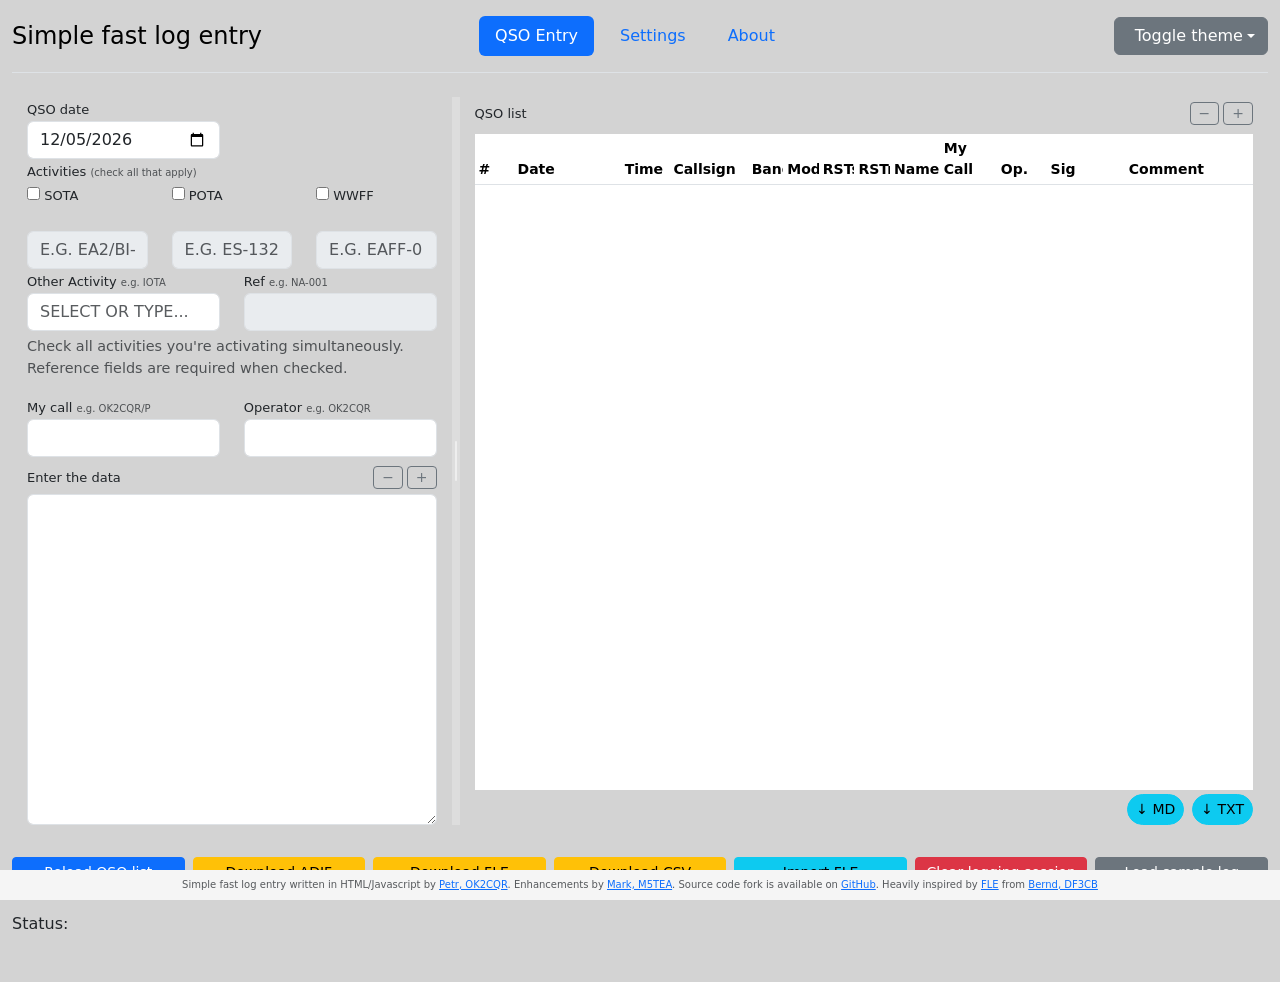
==== index.html @ 80d06231 "Merge branch 'urbancamo:main' into main" ====
<!doctype html>
<html lang="en">

<head>
	<title>Simple FLE</title>
	<meta charset="utf-8">
	<meta name="viewport" content="width=device-width, initial-scale=1, shrink-to-fit=no">
	<link href="/sfle/css/bootstrap.min.css" rel="stylesheet">
	<link rel="stylesheet" href="/sfle/css/style.css?v=202608021833" class="rel">

	<link rel="apple-touch-icon" sizes="180x180" href="/sfle/apple-touch-icon.png">
	<link rel="icon" type="image/png" sizes="32x32" href="/favicon.ico">
	<link rel="icon" type="image/png" sizes="16x16" href="/favicon.ico">
	<link rel="manifest" href="/site.webmanifest">
	<link rel="mask-icon" href="/safari-pinned-tab.svg" color="#5bbad5">
	<meta name="apple-mobile-web-app-title" content="SFLE">
	<meta name="application-name" content="SFLE">
	<meta name="msapplication-TileColor" content="#ffc40d">
	<meta name="theme-color" content="#ffffff">

	<meta name="description"
		content="Simple fast log entry - a tool to enter QSO from your SOTA/GMA/WWFF activations and create the ADIF file - everything just in your browser.">
	<meta name="robots" content="index, follow">
	<meta property="og:title"
		content="Simple fast log entry - a tool to enter QSO from your SOTA/GMA/WWFF activations and create the ADIF file - everything just in your browser.">
	<meta property="og:url" content="https://sfle.ok2cqr.com">
	<meta property="og:description"
		content="Simple fast log entry - a tool to enter QSO from your SOTA/GMA/WWFF activations and create the ADIF file - everything just in your browser.">
	<meta property="og:site_name" content="Simple fast log entry">
	<meta property="og:type" content="article">
	<meta name="twitter:title" content="Simple fast log entry">
	<meta name="twitter:url" content="https://sfle.ok2cqr.com">
	<meta name="twitter:card" content="summary">
	<meta name="twitter:description"
		content="Simple fast log entry - a tool to enter QSO from your SOTA/GMA/WWFF activations and create the ADIF file - everything just in your browser.">
</head>

<body>
	<div class="container-fluid">
		<header
			class="d-flex flex-wrap align-items-center justify-content-center justify-content-md-between py-3 mb-4 border-bottom">
			<div class="col-md-3 mb-2 mb-md-0">
				<a href="/" class="d-inline-flex link-body-emphasis text-decoration-none">
					<span class="fs-4">Simple fast log entry</span>
				</a>
			</div>

			<ul class="nav nav-pills col-12 col-md-auto mb-2 justify-content-center mb-md-0" role="tablist">
				<li class="nav-item" role="presentation">
					<button class="nav-link active" id="pills-home-tab" data-bs-toggle="pill" data-bs-target="#qso"
						type="button" role="tab" aria-controls="pills-home" aria-selected="true">QSO Entry</button>
				</li>
				<li class="nav-item" role="presentation">
					<button class="nav-link" id="pills-profile-tab" data-bs-toggle="pill" data-bs-target="#settings"
						type="button" role="tab" aria-controls="pills-profile" aria-selected="false">Settings</button>
				</li>
				<li class="nav-item" role="presentation">
					<button class="nav-link" id="pills-about-tab" data-bs-toggle="pill" data-bs-target="#about"
						type="button" role="tab" aria-controls="pills-about" aria-selected="false">About</button>
				</li>
			</ul>

			<div class="col-md-3 justify-content-end d-flex">
				<div class="dropdown">
					<button class="btn btn-secondary dropdown-toggle d-flex align-items-center" id="bd-theme"
						type="button" aria-expanded="false" data-bs-toggle="dropdown" aria-label="Toggle theme (auto)">
						<span class="ms-2" id="bd-theme-text">Toggle theme</span>
					</button>
					<ul class="dropdown-menu dropdown-menu-end" aria-labelledby="bd-theme-text">
						<li>
							<button type="button" class="dropdown-item d-flex align-items-center"
								data-bs-theme-value="light" aria-pressed="false">
								Light
							</button>
						</li>
						<li>
							<button type="button" class="dropdown-item d-flex align-items-center"
								data-bs-theme-value="dark" aria-pressed="false">
								Dark
							</button>
						</li>
						<li>
							<button type="button" class="dropdown-item d-flex align-items-center active"
								data-bs-theme-value="auto" aria-pressed="true">
								Auto
							</button>
						</li>
					</ul>
				</div>
			</div>
		</header>

		<div class="tab-content" id="myTabContent">
			<div class="tab-pane fade show active" id="qso" role="tabpanel" aria-labelledby="qso-tab">
				<div class="resizable-container mt-4">
					<div class="resizable-panel" id="form-panel">
						<div class="row">
							<div class="col-xs-12 col-lg-12 col-xl-6">
								<div class="form-group">
									<label for="qsodate">QSO date</label>
									<input type="date" class="form-control" id="qsodate">
								</div>
							</div>
						</div>
                        <div class="row">
                            <div class="col-xs-12">
                                <label>Activities <span class="text-muted input-example">(check all that apply)</span></label>
                            </div>
                        </div>
                        <div class="row">
                            <div class="col-xs-12 col-lg-4">
                                <div class="form-group">
                                    <div class="checkbox">
                                        <label>
                                            <input type="checkbox" id="my-sota-enabled"> SOTA
                                        </label>
                                    </div>
									<label for="my-sota-ref"></label>
									<input type="text" class="form-control text-uppercase" id="my-sota-ref" placeholder="e.g. EA2/BI-055" disabled>
                                </div>
                            </div>
                            <div class="col-xs-12 col-lg-4">
                                <div class="form-group">
                                    <div class="checkbox">
                                        <label>
                                            <input type="checkbox" id="my-pota-enabled"> POTA
                                        </label>
                                        <label class="ml-3" id="pota-compat-label" style="display:none;">
                                            <input type="checkbox" id="my-pota-compat"> <span data-toggle="tooltip" data-placement="top" title="Generate a pota.app compatible file">Compatible</span>
                                        </label>
                                    </div>
									<label for="my-pota-ref"></label>
									<input type="text" class="form-control text-uppercase" id="my-pota-ref" placeholder="e.g. ES-1328 or ES-1328, ES-1329" disabled>
                                </div>
                            </div>
                            <div class="col-xs-12 col-lg-4">
                                <div class="form-group">
                                    <div class="checkbox">
                                        <label>
                                            <input type="checkbox" id="my-wwff-enabled"> WWFF
                                        </label>
                                    </div>
									<label for="my-wwff-ref"></label>
									<input type="text" class="form-control text-uppercase" id="my-wwff-ref" placeholder="e.g. EAFF-0181" disabled>
                                </div>
                            </div>
                        </div>
                        <div class="row">
                            <div class="col-xs-12 col-lg-6">
                                <div class="form-group">
                                    <label for="my-sig">Other Activity <span class="text-muted input-example">e.g. IOTA</span></label>
                                    <input type="text" class="form-control text-uppercase" id="my-sig" list="sig-list" placeholder="Select or type...">
                                    <datalist id="sig-list">
                                        <option value="IOTA">
                                        <option value="WOTA">
                                        <option value="GMA">
                                        <option value="HEMA">
                                        <option value="LOTA">
                                        <option value="ROTA">
                                        <option value="BOTA">
                                    </datalist>
                                </div>
                            </div>
                            <div class="col-xs-12 col-lg-6">
                                <div class="form-group">
                                    <label for="my-sig-ref">Ref <span class="text-muted input-example">e.g. NA-001</span></label>
                                    <input type="text" class="form-control text-uppercase" id="my-sig-ref" disabled>
                                </div>
                            </div>
                        </div>
                        <div class="row">
                            <div class="col-xs-12">
                                <p class="text-muted" style="font-size: 0.9em; margin-top: 5px;">
                                    <i class="fa fa-info-circle"></i> Check all activities you're activating simultaneously. Reference fields are required when checked.
                                </p>
                            </div>
                        </div>
						<div class="row">
							<div class="col-xs-12 col-lg-6">
								<div class="form-group">
									<label for="my-call">My call <span class="text-muted input-example">e.g.
											OK2CQR/P</span></label>
									<input type="text" class="form-control text-uppercase" id="my-call">
								</div>
							</div>
							<div class="col-xs-12 col-lg-6">
								<div class="form-group">
									<label for="operator">Operator <span class="text-muted input-example">e.g.
											OK2CQR</span></label>
									<input type="text" class="form-control text-uppercase" id="operator">
								</div>
							</div>
						</div>
						<div class="row">
							<div class="col">
								<div class="d-flex justify-content-between align-items-center mt-1 mb-0">
									<label for="qso-data">Enter the data</label>
									<div class="font-size-controls">
										<button type="button" class="btn btn-sm btn-outline-secondary js-decrease-font" title="Decrease font size">−</button>
										<button type="button" class="btn btn-sm btn-outline-secondary js-increase-font" title="Increase font size">+</button>
									</div>
								</div>
								<textarea id="qso-data" name="qso" class="form-control qso-area" cols="auto" rows="11"></textarea>
								<span class="js-power text-muted"></span><span class="js-my-grid text-muted"></span>
							</div>
						</div>
					</div>
					<div class="resizable-splitter" id="vertical-splitter"></div>
					<div class="resizable-panel" id="table-panel">
						<div class="d-flex justify-content-between align-items-center mb-1">
							<label for="qso-list" class="mb-0">QSO list</label>
							<div class="font-size-controls">
								<button type="button" class="btn btn-sm btn-outline-secondary js-table-decrease-font" title="Decrease font size">−</button>
								<button type="button" class="btn btn-sm btn-outline-secondary js-table-increase-font" title="Increase font size">+</button>
							</div>
						</div>
						<div id="qso-list" class="qsoList">
							<table class="table table-condensed table-striped table-sm" id="qsoTable">
								<thead>
									<tr>
										<th>#</th>
										<th>Date</th>
										<th>Time</th>
										<th>Callsign</th>
										<th>Band</th>
										<th>Mode</th>
										<th>RSTs</th>
										<th>RSTr</th>
										<th>Name</th>
										<th>My Call</th>
										<th>Op.</th>
										<th>Sig</th>
										<th>Comment</th>
									</tr>
								</thead>
								<tbody id="qsoTableBody">

								</tbody>
							</table>
						</div>
						<div class="d-flex justify-content-between align-items-center mt-1">
							<span class="js-qso-count"></span>
							<div class="d-flex gap-2">
								<button type="button" class="btn btn-sm btn-info rounded-pill js-download-md" title="Download as Markdown table">
									&darr;&nbsp;MD
								</button>
								<button type="button" class="btn btn-sm btn-info rounded-pill js-download-txt" title="Download as fixed-width text">
									&darr;&nbsp;TXT
								</button>
							</div>
						</div>
					</div>
				</div>
				<div class="row mt-4 g-2">
					<div class="col-6 col-lg">
						<button class="btn btn-sm btn-primary js-reload-qso w-100">Reload QSO list</button>
					</div>
					<div class="col-6 col-lg">
						<button class="btn btn-sm btn-warning js-download-adif w-100">Download ADIF</button>
					</div>
					<div class="col-6 col-lg">
						<button class="btn btn-sm btn-warning js-download-fle w-100">Download FLE</button>
					</div>
					<div class="col-6 col-lg">
						<button class="btn btn-sm btn-warning js-download-csv w-100">Download CSV</button>
					</div>
					<div class="col-6 col-lg">
						<button class="btn btn-sm btn-info js-import-fle w-100">Import FLE</button>
						<input type="file" id="fle-file-input" accept=".txt" style="display: none;">
					</div>
					<div class="col-6 col-lg">
						<button class="btn btn-sm btn-danger js-empty-qso w-100">Clear logging session</button>
					</div>
					<div class="col-12 col-lg">
						<button class="btn btn-sm btn-secondary js-load-sample-log w-100">Load sample log</button>
					</div>
				</div>
				<div class="row mt-4">
					<div class="col">
						Status:
					</div>
				</div>
				<div class="row">
					<div class="col">
						<p class="js-status"></p>
					</div>
				</div>
			</div>
			<div class="tab-pane fade show" id="settings" role="tabpanel" aria-labelledby="settings-tab">
				<div class="row mt-4">
					<div class="col">
						General
					</div>
				</div>
				<div class="row mt-4">
					<div class="col-lg-6">
						<div class="row">
							<div class="col-3 mt-4">
								<strong>QSO</strong>
							</div>
							<div class="col-sm-3">
								<div class="form-group">
									<label for="my-power">Power (W)</label>
									<input type="text" class="form-control text-uppercase" id="my-power" value="">
								</div>
							</div>
							<div class="col-sm-3">
								<div class="form-group">
									<label for="my-grid">My grid</label>
									<input type="text" class="form-control text-uppercase" id="my-grid" value="">
								</div>
							</div>
						</div>
					</div>
				</div>
				<div class="row mt-4">
					<div class="col">
						Bands
					</div>
				</div>
				<div class="row">
					<div class="col col-lg-6">
						<div class="js-band-settings mt-4 mb-5">
						</div>
					</div>
				</div>
			</div>
			<div class="tab-pane fade" id="about" role="tabpanel" aria-labelledby="about-tab">
				<div class="row mt-4">
					<div class="col">
						<p>
							Simple fast log entry written in HTML/Javascript by <a href="https://www.ok2cqr.com">Petr,
								OK2CQR</a>.
							Heavily inspired by <a href="https://df3cb.com/fle/">FLE</a> from <a
								href="https://df3cb.com/">Bernd, DF3CB</a>.
							Unfortunately, the FLE works only on Windows and Linux using Wine, but I needed something
							working on macOS and/or
							Android tablet. I&nbsp;didn't need all the features, just wanted to log QSO from my
							WFF/SOTA/GMA activation.
						</p>

						<p>
							The SFLE (Simple fast log entry) is a tool created by GDD (Google Driven Development) using
							Bootstrap 4 and jQuery (I'm a backend developer). Data is stored only in your browser.
							The website does not collect any data about you.
						</p>

						<p>
							If you find any bug or have a suggestion on how to improve the website, please let me know
							at <a href="mailto:petr@ok2cqr.com">petr@ok2cqr.com</a>.
							I&nbsp;get many emails every day, if you don't get a reply in a few days, don't hesitate to
							send your email again.
						</p>
						<p>
							Source code is available on <a href="https://github.com/ok2cqr/sfle">GitHub</a>.
						</p>
					</div>
				</div>
				<div class="row mb-3">
					<div class="col">
						<strong>Changelog:</strong>
					</div>
				</div>
				<div class="row">
					<div class="row">
						<div class="col">
							<p>
								<strong>2025-01-04</strong>
							</p>
							<ul class="mt-1">
								<li><span class="text-primary text-monospace">new:</span> button <i>Clear logging</i> session now does not delete data from <i>My call</i> and <i>Operator</i> fields</li>
							</ul>
						</div>
					</div>
					<div class="row">
						<div class="col">
							<p>
								<strong>2024-04-27</strong>
							</p>
							<ul class="mt-1">
								<li><span class="text-danger text-monospace">fix:</span> three digit report on CW mode was ignored (thanks to Colin, G8TMV)</li>
							</ul>
						</div>
					</div>
					<div class="row">
						<div class="col">
							<p>
								<strong>2023-12-30</strong>
							</p>
							<ul class="mt-1">
								<li><span class="text-primary text-monospace">new:</span> values from fields 'My grid' and 'Power' are stored into the local storage and also visible bellow the QSO entry field</li>
								<li><span class="text-danger text-monospace">fix:</span> small design issue </li>
							</ul>
						</div>
					</div>
					<div class="row">
						<div class="col">
							<p>
								<strong>2023-09-24</strong>
							</p>
							<ul class="mt-1">
								<li><span class="text-danger text-monospace">fix:</span> 70CM band was not recognized</li>
							</ul>
						</div>
					</div>
					<div class="row">
						<div class="col">
							<p>
								<strong>2023-08-05</strong>
							</p>
							<ul class="mt-1">
								<li><span class="text-primary text-monospace">new:</span> when you click the 'Load sample log' button, a question dialog will appear, asking if you want to replace the existing data</li>
								<li><span class="text-primary text-monospace">new:</span> after attempting to download the ADIF file, if no band and/or mode is defined, a dialog window will appear displaying an error message</li>
								<li><span class="text-danger text-monospace">fix:</span> getting freq from band and mode</li>
							</ul>
						</div>
					</div>
					<div class="row">
						<div class="col">
							<p>
								<strong>2023-04-25</strong>
							</p>
							<ul class="mt-1">
								<li><span class="text-primary text-monospace">new:</span> showing frequency after hovering the band column table</li>
								<li><span class="text-primary text-monospace">new:</span> the website's look and feel have been significantly improved, thanks to the pull request submitted by <a href="http://kounovsky.eu">Aleš Kounovský</a>, who did an outstanding job</li>
							</ul>
						</div>
					</div>
					<div class="col">
						<p>
							<strong>2022-07-23</strong>
						</p>
						<ul class="mt-1">
							<li><span class="text-primary text-monospace">new:</span> Power and My grid fields added to
								Settings values will be in the exported ADIF file if filled in.</li>
						</ul>
					</div>
				</div>
				<div class="row">
					<div class="col">
						<p>
							<strong>2022-02-16</strong>
						</p>
						<ul class="mt-1">
							<li><span class="text-primary text-monospace">new:</span> Custom report support - e.g. 5 7
								means 559 as RST sent and 579 as RST received on CW or 55/57 on SSB, click to <span
									class="text-secondary">Load sample log</span> button to see real examples</li>
						</ul>
					</div>
				</div>
				<div class="row">
					<div class="col">
						<p>
							<strong>2022-02-03</strong>
						</p>
						<ul class="mt-1">
							<li><span class="text-primary text-monospace">new:</span> Showing QSO count below the table
							</li>
						</ul>
					</div>
				</div>
				<div class="row">
					<div class="col">
						<p>
							<strong>2022-01-29</strong>
						</p>
						<ul class="mt-1">
							<li><span class="text-primary text-monospace">new:</span> dark mode (thanks to Andreas,
								LA8AJA)</li>
							<li><span class="text-primary text-monospace">new:</span> saving data to local storage
								(thanks to Andreas, LA8AJA)</li>
							<li><span class="text-primary text-monospace">new:</span> grid scrolls to last line after
								adding a new qso (thanks to Andreas, LA8AJA)</li>
							<li><span class="text-primary text-monospace">new:</span> website should be responsive</li>
							<li><span class="text-danger text-monospace">fix:</span> some design fixes (thanks to
								Andreas, LA8AJA)</li>
							<li><span class="text-danger text-monospace">fix:</span> qso time loading</li>
						</ul>
					</div>
				</div>
				<div class="row">
					<div class="col">
						<p>
							<strong>2021-12-04</strong>
						</p>
						<ul class="mt-1">
							<li><span class="text-primary text-monospace">new:</span> area with QSO data has monospace
								font</li>
							<li><span class="text-danger text-monospace">fix:</span> callsign with slash was not
								recognized</li>
							<li><span class="text-danger text-monospace">fix:</span> loading qso date from date field
							</li>
						</ul>
					</div>
				</div>
			</div>
		</div>
	</div>
	<footer class="footer">
		<div class="container text-center">
			<span class="text-muted">
				Simple fast log entry written in HTML/Javascript by <a href="https://www.ok2cqr.com">Petr, OK2CQR</a>.
				Enhancements by <a href="https://qrz.com/db/M5TEA">Mark, M5TEA</a>.
				Source code fork is available on <a href="https://github.com/urbancamo/sfle">GitHub</a>.
				Heavily inspired by <a href="https://df3cb.com/fle/">FLE</a> from <a href="https://df3cb.com/">Bernd,
					DF3CB</a>
			</span>
		</div>
	</footer>
	<script src="/sfle/js/jquery-3.7.1.min.js"></script>
	<script src="/sfle/js/bootstrap.bundle.js"></script>
	<script src="/sfle/js/app.js?v=202608042141"></script>
	<script src="/sfle/js/theme-toggle.js"></script>
</body>

</html>
---- sfle/css/style.css ----
html {
  height: 100%;
}

body {
  display: flex;
  flex-direction: column;;
  min-height: 100%;
  background: #d3d3d3;
}

[data-bs-theme="dark"] body {
  background: #212529;
}

.footer {
  position: sticky;
  bottom: 0;
  width: 100%;
  min-height: 30px;
  margin-top: auto;
  line-height: 14px;
  background-color: hsl(0, 0%, 96%);
  font-size: 10px;
  padding-top: 8px;
  padding-bottom: 8px;
}

[data-bs-theme="dark"] .footer {
  background-color: hsl(0, 0%, 10%);
}

.qso-area {
  font-family: monospace, monospace, "Courier New", Courier;
  font-size: larger;
}

.qsoList {
  background: white;
}

[data-bs-theme="dark"] .qsoList {
  background: #1a1d20;
}

table {
  width: 100%;
  position: relative;
}

/* Keep columns wide enough to avoid content overflowing onto neighboring
   cells; scroll horizontally instead of squeezing below this width. */
#qsoTable {
  min-width: 700px;
}

thead,
tbody tr {
  width: 100%;
  table-layout: fixed;
  display: table;
}

/* Column widths optimized for data */
/* Row number has no spaces to wrap on, so like Date/Time it needs a
   character-based width rather than a percentage that can end up
   narrower than "001". */
thead th:nth-child(1),  tbody td:nth-child(1)  { width: 4ch; white-space: nowrap; }  /* # */
/* Date/Time are fixed-format content (YYYY-MM-DD, HHMM) that must never
   wrap; a percentage of the table width isn't reliably wide enough for
   that at every table size, so give them a width based on character
   count instead - it holds regardless of overall table width and scales
   with the table font-size control. */
thead th:nth-child(2),  tbody td:nth-child(2)  { width: 11ch; white-space: nowrap; } /* Date */
thead th:nth-child(3),  tbody td:nth-child(3)  { width: 5ch; white-space: nowrap; }  /* Time */
thead th:nth-child(4),  tbody td:nth-child(4)  { width: 11%; } /* Callsign */
thead th:nth-child(5),  tbody td:nth-child(5)  { width: 5%; }  /* Band */
thead th:nth-child(6),  tbody td:nth-child(6)  { width: 5%; }  /* Mode */
thead th:nth-child(7),  tbody td:nth-child(7)  { width: 5%; }  /* RSTs */
thead th:nth-child(8),  tbody td:nth-child(8)  { width: 5%; }  /* RSTr */
thead th:nth-child(9),  tbody td:nth-child(9)  { width: 7%; }  /* Name */
thead th:nth-child(10), tbody td:nth-child(10) { width: 8%; }  /* My Call */
thead th:nth-child(11), tbody td:nth-child(11) { width: 7%; }  /* Op. */
thead th:nth-child(12), tbody td:nth-child(12) { width: 11%; } /* Sig */
thead th:nth-child(13), tbody td:nth-child(13) { width: 18%; } /* Comment */

/* Resizable columns */
thead th {
  position: relative;
  user-select: none;
}

thead th .col-resizer {
  position: absolute;
  right: 0;
  top: 0;
  bottom: 0;
  width: 5px;
  cursor: col-resize;
  background: transparent;
}

thead th .col-resizer:hover,
thead th .col-resizer.resizing {
  background: rgba(0, 0, 0, 0.2);
}

[data-bs-theme="dark"] thead th .col-resizer:hover,
[data-bs-theme="dark"] thead th .col-resizer.resizing {
  background: rgba(255, 255, 255, 0.3);
}

tbody {
  overflow-y: inherit;
  max-height: 380px;
  position: absolute;
  width: 100%;
}
thead tr {
  background-color: #a9a9a9;
  color: #000;
}

/* Stacked cell layout for primary content with metadata */
.cell-stacked {
  vertical-align: top;
  padding: 4px 8px !important;
}

.cell-primary {
  font-weight: 500;
  line-height: 1.2;
}

.cell-meta {
  font-size: 0.75em;
  color: #28a745;
  line-height: 1.2;
  margin-top: 2px;
}

[data-bs-theme="dark"] thead tr {
  background-color: #495057;
  color: #fff;
}

tbody tr:nth-child(even) {
  background-color: #f5f5f5;
}

tbody tr:nth-child(odd) {
  background-color: #fff;
}

[data-bs-theme="dark"] tbody tr:nth-child(even) {
  background-color: #2a2a2a;
}

[data-bs-theme="dark"] tbody tr:nth-child(odd) {
  background-color: #1a1d20;
}

[data-bs-theme="dark"] tbody tr {
  color: #dee2e6;
}

tbody tr {
  cursor: pointer;
}

tbody tr.row-selected {
  background-color: #cce5ff !important;
}

[data-bs-theme="dark"] tbody tr.row-selected {
  background-color: #264f78 !important;
}

[data-bs-theme="dark"] .cell-meta {
  color: #5cb85c;
}

/* Comment cell styling */
.comment-cell {
  font-size: 0.85em;
  color: #666;
  font-style: italic;
}

[data-bs-theme="dark"] .comment-cell {
  color: #aaa;
}

/* Callsign link styling */
.cell-primary a {
  color: inherit;
  text-decoration: none;
}

.cell-primary a:hover {
  text-decoration: underline;
  color: #007bff;
}

[data-bs-theme="dark"] .cell-primary a:hover {
  color: #4dabf7;
}

@media (min-width: 1200px) {
  .input-example {
    font-size: x-small;
  }
  label {
    font-size: small;
  }
}

li.nav-item {
    margin-right: 10px;
}

/* Resizable layout */
.resizable-container {
  display: flex;
  width: 100%;
  min-height: 500px;
  position: relative;
}

.resizable-panel {
  overflow: visible;
  padding: 0 15px;
}

#table-panel.resizable-panel {
  overflow: auto;
}

#form-panel {
  flex: 0 0 35%;
  min-width: 300px;
  max-width: 70%;
}

#table-panel {
  flex: 1;
  min-width: 300px;
  display: flex;
  flex-direction: column;
}

#table-panel .qsoList {
  flex: 1;
  overflow-y: auto;
  overflow-x: auto;
}

/* Stack the form and table panels instead of forcing two 300px-min-width
   flex items side by side, which overflows on phone-width viewports. */
@media (max-width: 768px) {
  .resizable-container {
    flex-direction: column;
  }

  #form-panel,
  #table-panel {
    min-width: 0;
    max-width: 100%;
    flex: 1 1 auto;
  }

  .resizable-splitter {
    display: none;
  }
}

.resizable-splitter {
  flex: 0 0 8px;
  background: #ddd;
  cursor: col-resize;
  position: relative;
  z-index: 10;
  transition: background 0.2s;
}

.resizable-splitter:hover {
  background: #999;
}

[data-bs-theme="dark"] .resizable-splitter {
  background: #495057;
}

[data-bs-theme="dark"] .resizable-splitter:hover {
  background: #6c757d;
}

.resizable-splitter::after {
  content: '';
  position: absolute;
  top: 50%;
  left: 50%;
  transform: translate(-50%, -50%);
  width: 2px;
  height: 40px;
  background: #fff;
  border-radius: 2px;
  opacity: 0.5;
}

/* Font size controls */
.font-size-controls {
  display: flex;
  gap: 4px;
}

.font-size-controls .btn {
  padding: 2px 8px;
  line-height: 1.2;
  min-width: 28px;
  margin-top: 5px;
  margin-bottom: 5px;
}
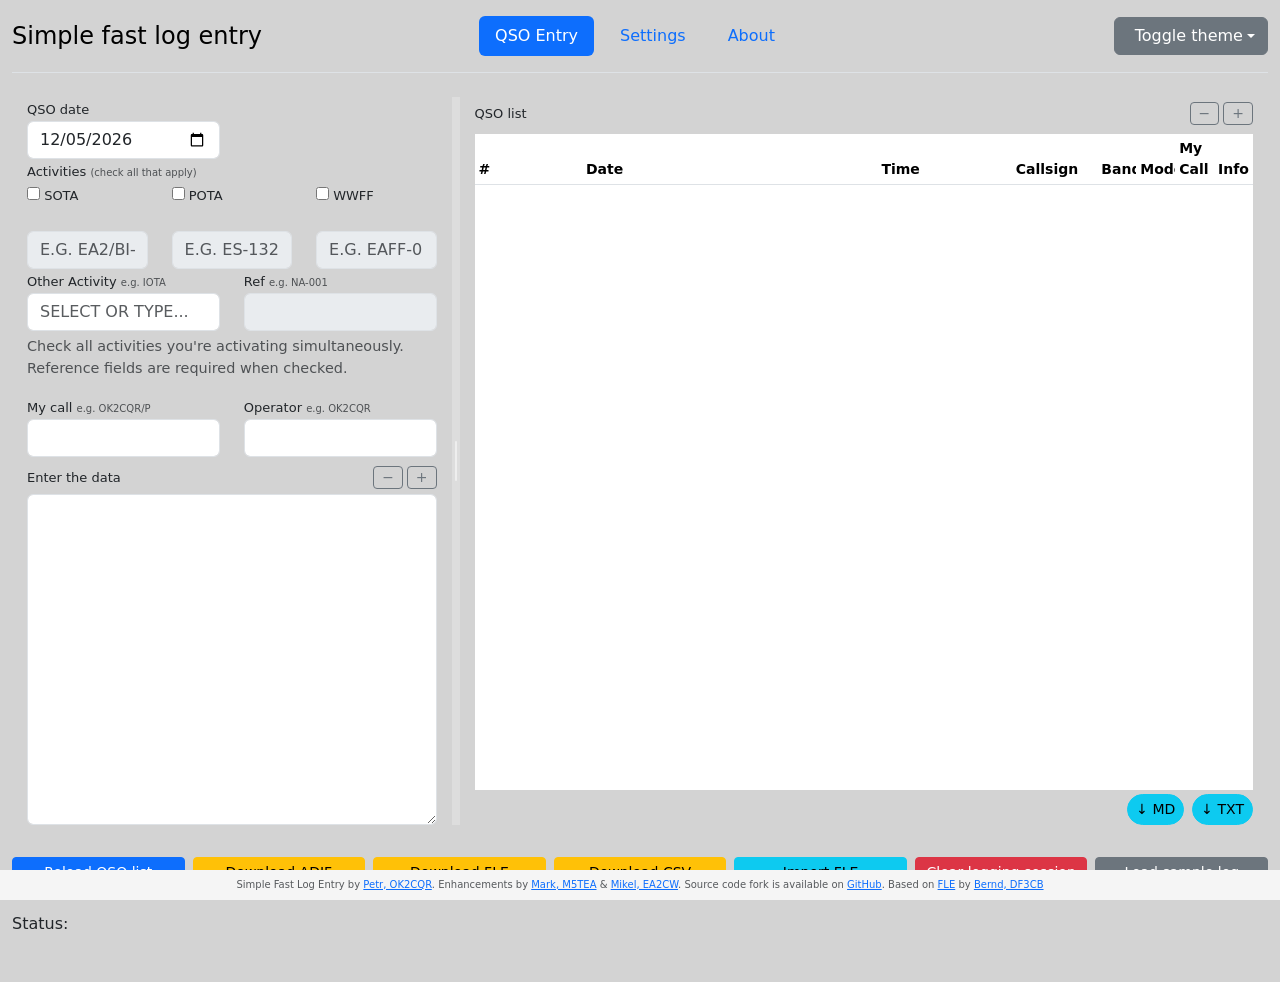
==== commit 6572580b: "Add files via upload" ====
--- a/index.html
+++ b/index.html
@@ -224,13 +224,8 @@
 										<th>Callsign</th>
 										<th>Band</th>
 										<th>Mode</th>
-										<th>RSTs</th>
-										<th>RSTr</th>
-										<th>Name</th>
 										<th>My Call</th>
-										<th>Op.</th>
-										<th>Sig</th>
-										<th>Comment</th>
+										<th>Info</th>
 									</tr>
 								</thead>
 								<tbody id="qsoTableBody">
@@ -329,168 +324,33 @@
 				<div class="row mt-4">
 					<div class="col">
 						<p>
-							Simple fast log entry written in HTML/Javascript by <a href="https://www.ok2cqr.com">Petr,
-								OK2CQR</a>.
-							Heavily inspired by <a href="https://df3cb.com/fle/">FLE</a> from <a
-								href="https://df3cb.com/">Bernd, DF3CB</a>.
-							Unfortunately, the FLE works only on Windows and Linux using Wine, but I needed something
-							working on macOS and/or
-							Android tablet. I&nbsp;didn't need all the features, just wanted to log QSO from my
-							WFF/SOTA/GMA activation.
-						</p>
-
-						<p>
-							The SFLE (Simple fast log entry) is a tool created by GDD (Google Driven Development) using
-							Bootstrap 4 and jQuery (I'm a backend developer). Data is stored only in your browser.
-							The website does not collect any data about you.
-						</p>
-
-						<p>
-							If you find any bug or have a suggestion on how to improve the website, please let me know
-							at <a href="mailto:petr@ok2cqr.com">petr@ok2cqr.com</a>.
-							I&nbsp;get many emails every day, if you don't get a reply in a few days, don't hesitate to
-							send your email again.
+							Simple Fast Log Entry, written by <a href="https://www.ok2cqr.com">Petr,
+								OK2CQR</a>. 
+							Based on <a href="https://df3cb.com/fle/">Fast Log Entry (FLE)</a> by <a href="https://df3cb.com/">Bernd, DF3CB</a>.							
 						</p>
 						<p>
-							Source code is available on <a href="https://github.com/ok2cqr/sfle">GitHub</a>.
+						<h4>Syntax:</h4>
+							Each QSO line must have at least time and correspondant callsign.<br>
+							The time format can be:<br>
+							<ul>
+							<li> <b>hhmm</b></li>
+							<li> <b>mm</b> only (if a full <b>hhmm</b> has been entered before)</li>
+							<li> <b>m</b> last minute digit only (again, only if a full time <b>hhmm</b> has already been entered)</li>
+							</ul>
+							Optional information:
+							<ul>
+								<li> Grid square: must be entered as: <b>#XXnnXX</b></li>
+								<li> Name, as <b>@name</b></li>
+								<li> Comment, as <b>&lt;comment&gt;</b></li>							
+								<li> correspondant SOTA reference, as <b>SOTA XXn/XX-nnn</b> (or simply <b>XXn/XX-nnn</b>)</li>
+							</ul>
+						For example:<br>
+						1244 EA2CKX @Pedro #IN82JJ &lt;good sigs&gt; <br>
+						45 EA2CQ/p @Iñigo SOTA EA2/VI-014<br>
+						</p>	
+						<p>
+							Source code is available on <a href="https://github.com/ea2cw/sfle">GitHub</a>.
 						</p>
-					</div>
-				</div>
-				<div class="row mb-3">
-					<div class="col">
-						<strong>Changelog:</strong>
-					</div>
-				</div>
-				<div class="row">
-					<div class="row">
-						<div class="col">
-							<p>
-								<strong>2025-01-04</strong>
-							</p>
-							<ul class="mt-1">
-								<li><span class="text-primary text-monospace">new:</span> button <i>Clear logging</i> session now does not delete data from <i>My call</i> and <i>Operator</i> fields</li>
-							</ul>
-						</div>
-					</div>
-					<div class="row">
-						<div class="col">
-							<p>
-								<strong>2024-04-27</strong>
-							</p>
-							<ul class="mt-1">
-								<li><span class="text-danger text-monospace">fix:</span> three digit report on CW mode was ignored (thanks to Colin, G8TMV)</li>
-							</ul>
-						</div>
-					</div>
-					<div class="row">
-						<div class="col">
-							<p>
-								<strong>2023-12-30</strong>
-							</p>
-							<ul class="mt-1">
-								<li><span class="text-primary text-monospace">new:</span> values from fields 'My grid' and 'Power' are stored into the local storage and also visible bellow the QSO entry field</li>
-								<li><span class="text-danger text-monospace">fix:</span> small design issue </li>
-							</ul>
-						</div>
-					</div>
-					<div class="row">
-						<div class="col">
-							<p>
-								<strong>2023-09-24</strong>
-							</p>
-							<ul class="mt-1">
-								<li><span class="text-danger text-monospace">fix:</span> 70CM band was not recognized</li>
-							</ul>
-						</div>
-					</div>
-					<div class="row">
-						<div class="col">
-							<p>
-								<strong>2023-08-05</strong>
-							</p>
-							<ul class="mt-1">
-								<li><span class="text-primary text-monospace">new:</span> when you click the 'Load sample log' button, a question dialog will appear, asking if you want to replace the existing data</li>
-								<li><span class="text-primary text-monospace">new:</span> after attempting to download the ADIF file, if no band and/or mode is defined, a dialog window will appear displaying an error message</li>
-								<li><span class="text-danger text-monospace">fix:</span> getting freq from band and mode</li>
-							</ul>
-						</div>
-					</div>
-					<div class="row">
-						<div class="col">
-							<p>
-								<strong>2023-04-25</strong>
-							</p>
-							<ul class="mt-1">
-								<li><span class="text-primary text-monospace">new:</span> showing frequency after hovering the band column table</li>
-								<li><span class="text-primary text-monospace">new:</span> the website's look and feel have been significantly improved, thanks to the pull request submitted by <a href="http://kounovsky.eu">Aleš Kounovský</a>, who did an outstanding job</li>
-							</ul>
-						</div>
-					</div>
-					<div class="col">
-						<p>
-							<strong>2022-07-23</strong>
-						</p>
-						<ul class="mt-1">
-							<li><span class="text-primary text-monospace">new:</span> Power and My grid fields added to
-								Settings values will be in the exported ADIF file if filled in.</li>
-						</ul>
-					</div>
-				</div>
-				<div class="row">
-					<div class="col">
-						<p>
-							<strong>2022-02-16</strong>
-						</p>
-						<ul class="mt-1">
-							<li><span class="text-primary text-monospace">new:</span> Custom report support - e.g. 5 7
-								means 559 as RST sent and 579 as RST received on CW or 55/57 on SSB, click to <span
-									class="text-secondary">Load sample log</span> button to see real examples</li>
-						</ul>
-					</div>
-				</div>
-				<div class="row">
-					<div class="col">
-						<p>
-							<strong>2022-02-03</strong>
-						</p>
-						<ul class="mt-1">
-							<li><span class="text-primary text-monospace">new:</span> Showing QSO count below the table
-							</li>
-						</ul>
-					</div>
-				</div>
-				<div class="row">
-					<div class="col">
-						<p>
-							<strong>2022-01-29</strong>
-						</p>
-						<ul class="mt-1">
-							<li><span class="text-primary text-monospace">new:</span> dark mode (thanks to Andreas,
-								LA8AJA)</li>
-							<li><span class="text-primary text-monospace">new:</span> saving data to local storage
-								(thanks to Andreas, LA8AJA)</li>
-							<li><span class="text-primary text-monospace">new:</span> grid scrolls to last line after
-								adding a new qso (thanks to Andreas, LA8AJA)</li>
-							<li><span class="text-primary text-monospace">new:</span> website should be responsive</li>
-							<li><span class="text-danger text-monospace">fix:</span> some design fixes (thanks to
-								Andreas, LA8AJA)</li>
-							<li><span class="text-danger text-monospace">fix:</span> qso time loading</li>
-						</ul>
-					</div>
-				</div>
-				<div class="row">
-					<div class="col">
-						<p>
-							<strong>2021-12-04</strong>
-						</p>
-						<ul class="mt-1">
-							<li><span class="text-primary text-monospace">new:</span> area with QSO data has monospace
-								font</li>
-							<li><span class="text-danger text-monospace">fix:</span> callsign with slash was not
-								recognized</li>
-							<li><span class="text-danger text-monospace">fix:</span> loading qso date from date field
-							</li>
-						</ul>
 					</div>
 				</div>
 			</div>
@@ -499,10 +359,10 @@
 	<footer class="footer">
 		<div class="container text-center">
 			<span class="text-muted">
-				Simple fast log entry written in HTML/Javascript by <a href="https://www.ok2cqr.com">Petr, OK2CQR</a>.
-				Enhancements by <a href="https://qrz.com/db/M5TEA">Mark, M5TEA</a>.
-				Source code fork is available on <a href="https://github.com/urbancamo/sfle">GitHub</a>.
-				Heavily inspired by <a href="https://df3cb.com/fle/">FLE</a> from <a href="https://df3cb.com/">Bernd,
+				Simple Fast Log Entry by <a href="https://www.ok2cqr.com">Petr, OK2CQR</a>.
+				Enhancements by <a href="https://qrz.com/db/M5TEA">Mark, M5TEA</a> & <a href="https://qrz.com/db/EA2CW">Mikel, EA2CW</a>.
+				Source code fork is available on <a href="https://github.com/ea2cw/sfle">GitHub</a>.
+				Based on <a href="https://df3cb.com/fle/">FLE</a> by <a href="https://df3cb.com/">Bernd,
 					DF3CB</a>
 			</span>
 		</div>
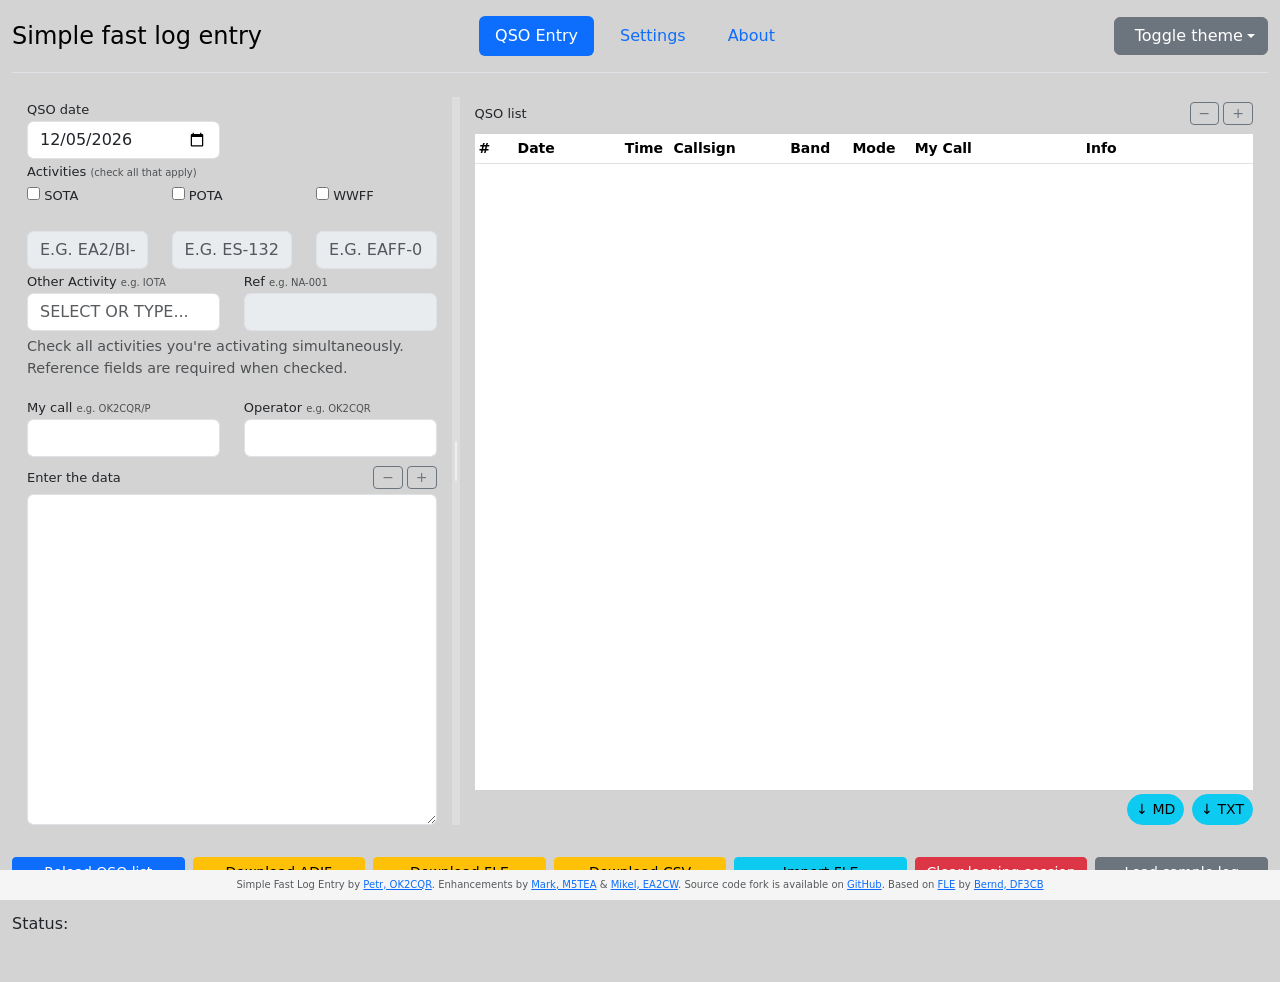
==== commit d737badd: "Update stylesheet version in index.html" ====
--- a/index.html
+++ b/index.html
@@ -6,7 +6,7 @@
 	<meta charset="utf-8">
 	<meta name="viewport" content="width=device-width, initial-scale=1, shrink-to-fit=no">
 	<link href="/sfle/css/bootstrap.min.css" rel="stylesheet">
-	<link rel="stylesheet" href="/sfle/css/style.css?v=202608021833" class="rel">
+	<link rel="stylesheet" href="/sfle/css/style.css?v=202608071745" class="rel">
 
 	<link rel="apple-touch-icon" sizes="180x180" href="/sfle/apple-touch-icon.png">
 	<link rel="icon" type="image/png" sizes="32x32" href="/favicon.ico">
--- a/sfle/css/style.css
+++ b/sfle/css/style.css
@@ -73,17 +73,11 @@
    with the table font-size control. */
 thead th:nth-child(2),  tbody td:nth-child(2)  { width: 11ch; white-space: nowrap; } /* Date */
 thead th:nth-child(3),  tbody td:nth-child(3)  { width: 5ch; white-space: nowrap; }  /* Time */
-thead th:nth-child(4),  tbody td:nth-child(4)  { width: 11%; } /* Callsign */
-thead th:nth-child(5),  tbody td:nth-child(5)  { width: 5%; }  /* Band */
-thead th:nth-child(6),  tbody td:nth-child(6)  { width: 5%; }  /* Mode */
-thead th:nth-child(7),  tbody td:nth-child(7)  { width: 5%; }  /* RSTs */
-thead th:nth-child(8),  tbody td:nth-child(8)  { width: 5%; }  /* RSTr */
-thead th:nth-child(9),  tbody td:nth-child(9)  { width: 7%; }  /* Name */
-thead th:nth-child(10), tbody td:nth-child(10) { width: 8%; }  /* My Call */
-thead th:nth-child(11), tbody td:nth-child(11) { width: 7%; }  /* Op. */
-thead th:nth-child(12), tbody td:nth-child(12) { width: 11%; } /* Sig */
-thead th:nth-child(13), tbody td:nth-child(13) { width: 18%; } /* Comment */
-
+thead th:nth-child(4),  tbody td:nth-child(4)  { width: 15%; } /* Callsign */
+thead th:nth-child(5),  tbody td:nth-child(5)  { width: 8%; }  /* Band */
+thead th:nth-child(6),  tbody td:nth-child(6)  { width: 8%; }  /* Mode */
+thead th:nth-child(10), tbody td:nth-child(10) { width: 10%; }  /* My Call */
+thead th:nth-child(12), tbody td:nth-child(12) { width: 21%; } /* Sig */
 /* Resizable columns */
 thead th {
   position: relative;
@@ -230,6 +224,7 @@
 .resizable-panel {
   overflow: visible;
   padding: 0 15px;
+  min-height: 300px;
 }
 
 #table-panel.resizable-panel {
